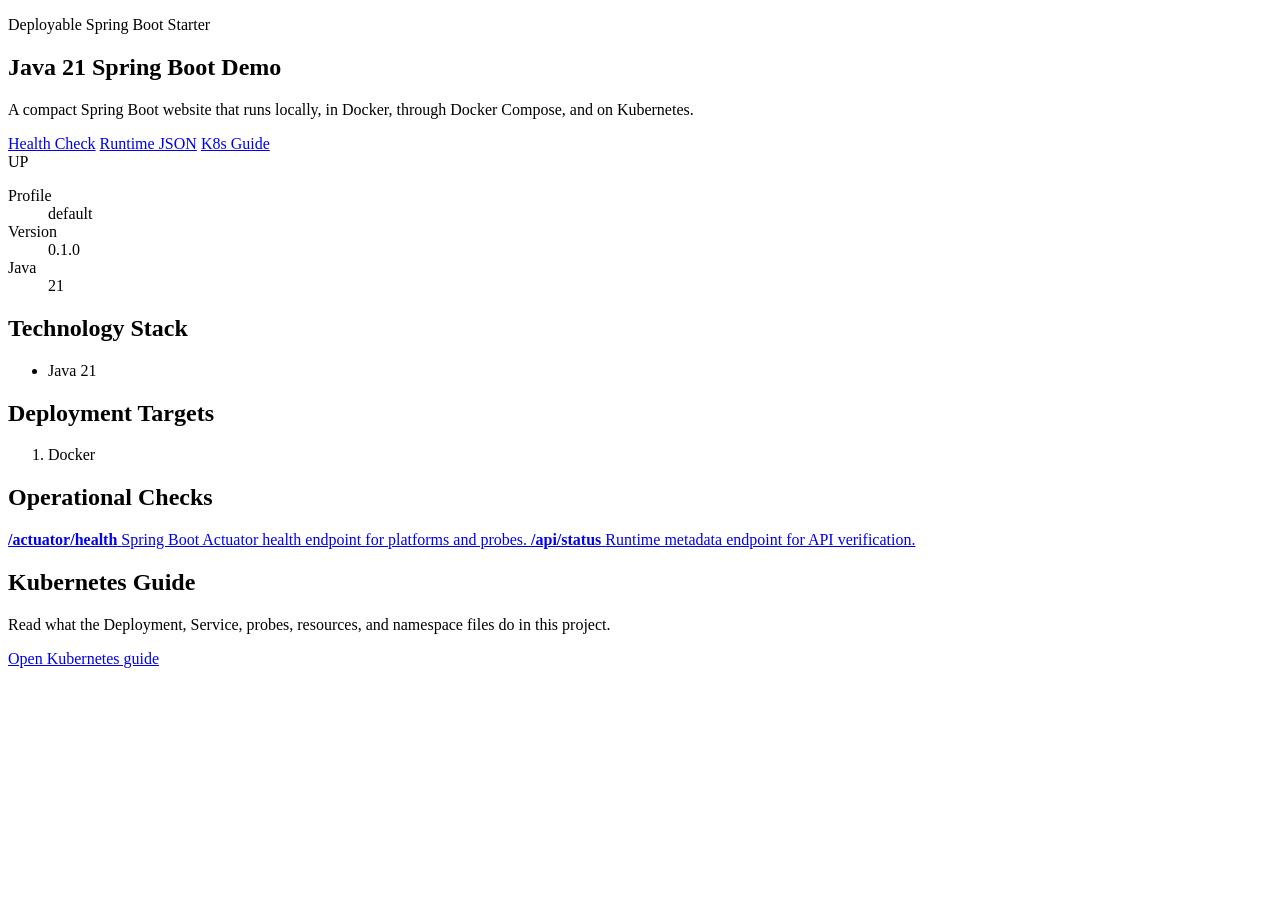
==== src/main/resources/templates/index.html @ 4f277c70 "first commit" ====
<!doctype html>
<html lang="en" xmlns:th="http://www.thymeleaf.org">
<head>
    <meta charset="utf-8">
    <meta name="viewport" content="width=device-width, initial-scale=1">
    <title th:text="${status.application}">Java 21 Spring Boot Demo</title>
    <link rel="stylesheet" th:href="@{/css/styles.css}">
</head>
<body>
<main class="page-shell">
    <section class="hero">
        <div>
            <p class="eyebrow">Deployable Spring Boot Starter</p>
            <h1 th:text="${status.application}">Java 21 Spring Boot Demo</h1>
            <p class="hero-copy">
                A compact Spring Boot website that runs locally, in Docker, through Docker Compose,
                and on Kubernetes.
            </p>
            <div class="actions" aria-label="Application checks">
                <a class="button primary" href="/actuator/health">Health Check</a>
                <a class="button" href="/api/status">Runtime JSON</a>
                <a class="button" href="/kubernetes">K8s Guide</a>
            </div>
        </div>
        <aside class="status-panel" aria-label="Application status">
            <span class="status-pill" th:text="${status.status}">UP</span>
            <dl>
                <div>
                    <dt>Profile</dt>
                    <dd th:text="${status.profile}">default</dd>
                </div>
                <div>
                    <dt>Version</dt>
                    <dd th:text="${status.version}">0.1.0</dd>
                </div>
                <div>
                    <dt>Java</dt>
                    <dd th:text="${status.javaVersion}">21</dd>
                </div>
            </dl>
        </aside>
    </section>

    <section class="content-grid" aria-label="Application details">
        <article class="panel">
            <h2>Technology Stack</h2>
            <ul class="tag-list">
                <li th:each="technology : ${technologies}" th:text="${technology}">Java 21</li>
            </ul>
        </article>

        <article class="panel">
            <h2>Deployment Targets</h2>
            <ol class="target-list">
                <li th:each="target : ${deploymentTargets}" th:text="${target}">Docker</li>
            </ol>
        </article>

        <article class="panel wide">
            <h2>Operational Checks</h2>
            <div class="check-grid">
                <a href="/actuator/health">
                    <strong>/actuator/health</strong>
                    <span>Spring Boot Actuator health endpoint for platforms and probes.</span>
                </a>
                <a href="/api/status">
                    <strong>/api/status</strong>
                    <span>Runtime metadata endpoint for API verification.</span>
                </a>
            </div>
        </article>

        <article class="panel wide">
            <h2>Kubernetes Guide</h2>
            <p class="panel-copy">
                Read what the Deployment, Service, probes, resources, and namespace files do in this project.
            </p>
            <a class="text-link" href="/kubernetes">Open Kubernetes guide</a>
        </article>
    </section>
</main>
</body>
</html>
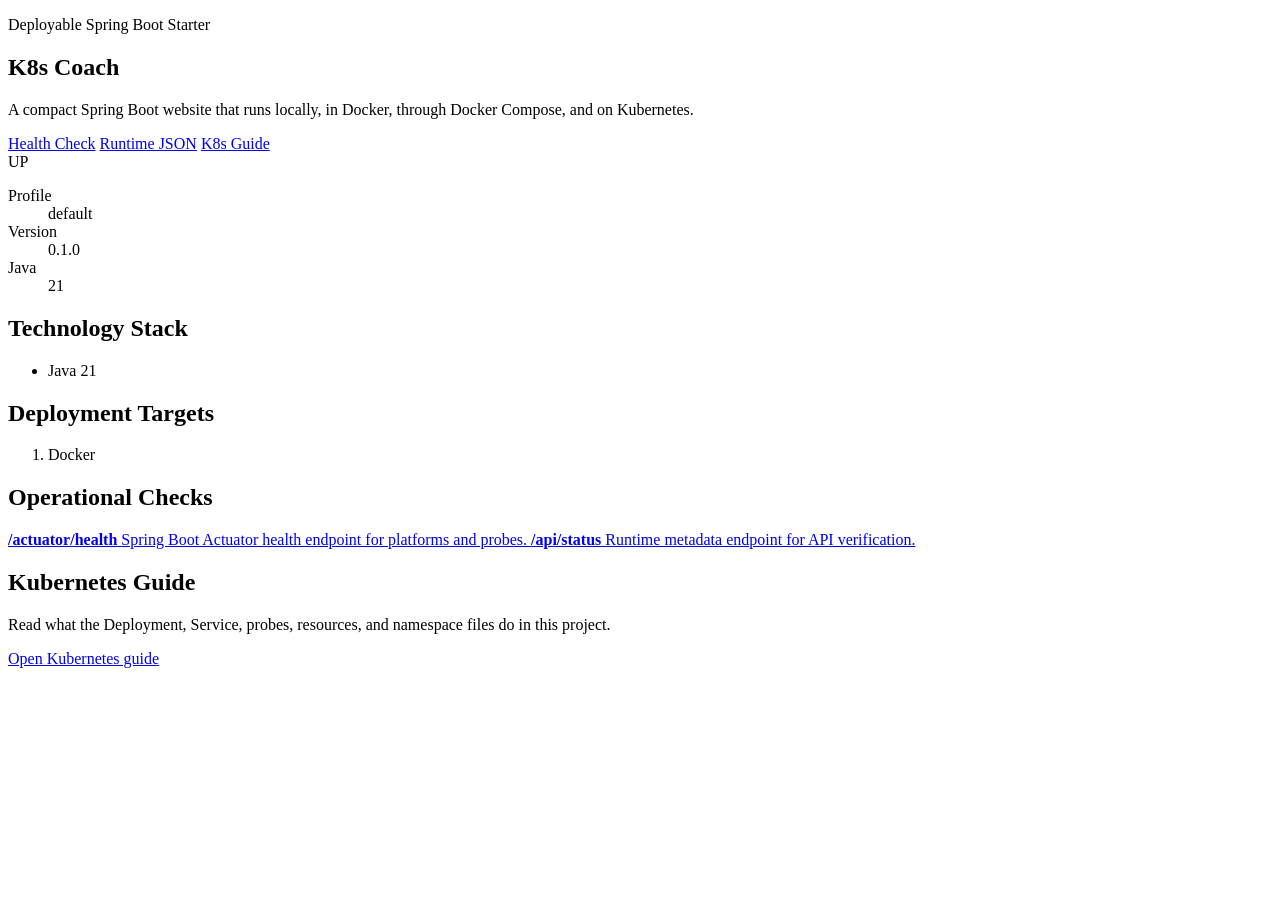
==== commit de4ebf0e: "A guide to user-friendly" ====
--- a/src/main/resources/templates/index.html
+++ b/src/main/resources/templates/index.html
@@ -3,7 +3,7 @@
 <head>
     <meta charset="utf-8">
     <meta name="viewport" content="width=device-width, initial-scale=1">
-    <title th:text="${status.application}">Java 21 Spring Boot Demo</title>
+    <title th:text="${status.application}">K8s Coach</title>
     <link rel="stylesheet" th:href="@{/css/styles.css}">
 </head>
 <body>
@@ -11,7 +11,7 @@
     <section class="hero">
         <div>
             <p class="eyebrow">Deployable Spring Boot Starter</p>
-            <h1 th:text="${status.application}">Java 21 Spring Boot Demo</h1>
+            <h1 th:text="${status.application}">K8s Coach</h1>
             <p class="hero-copy">
                 A compact Spring Boot website that runs locally, in Docker, through Docker Compose,
                 and on Kubernetes.
